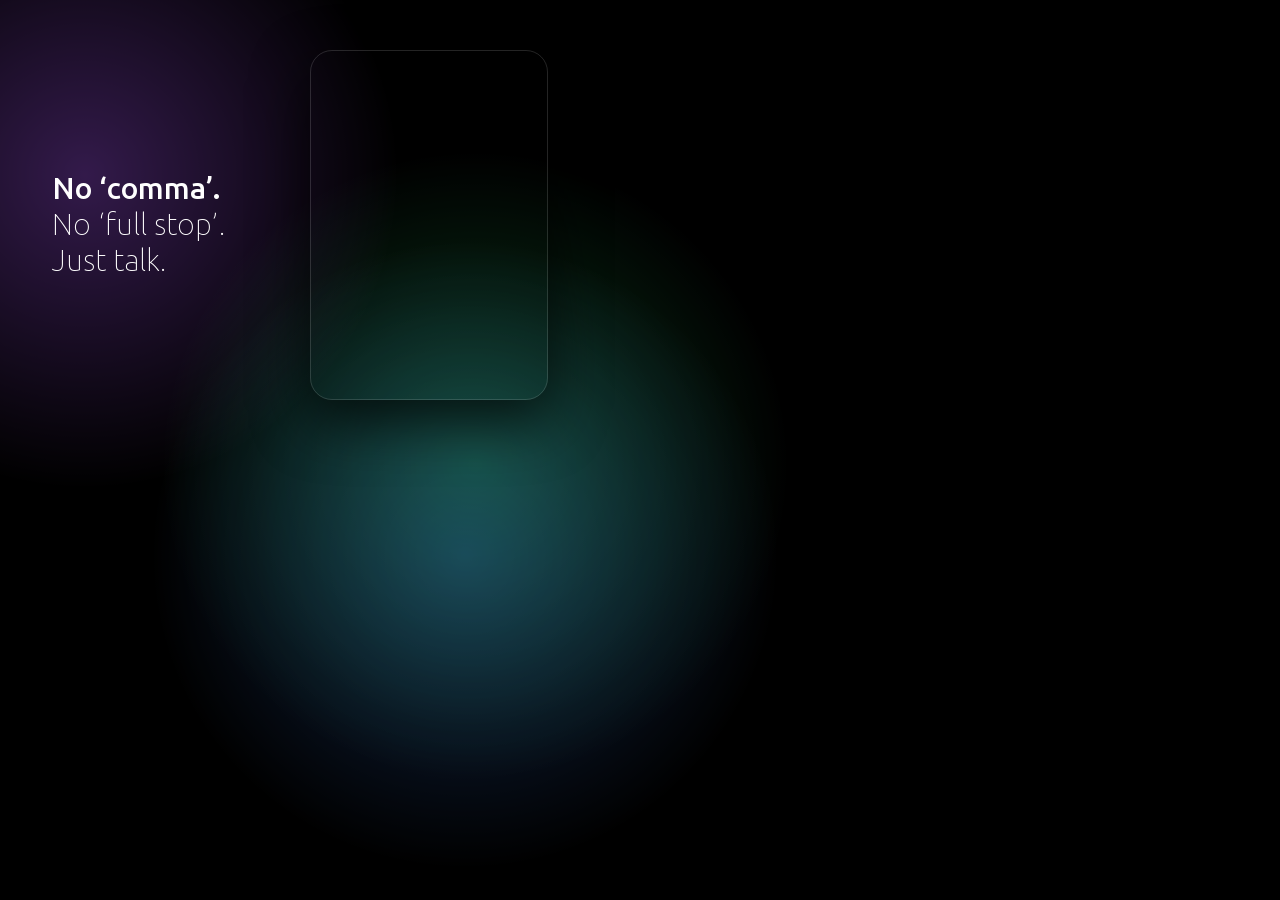
==== marketing/email/card.html @ 22ded140 "feat(marketing): the tester invitation, written for people who already dictate The recipients are th" ====
<!doctype html>
<meta charset="utf-8">
<title>email card</title>
<!--
  One landscape card for the tester-invitation email.

  WHY A SEPARATE TEMPLATE FROM caption.html

  The store screenshots are 9:16 portrait, because that is the shape Play shows. An email is read in
  a column roughly 600px wide, where a 9:16 image is a thousand pixels tall and nobody scrolls it.
  So the card is landscape and the phone lies beside the words rather than under them.

  WHY THE PHONE IS CROPPED

  The full capture is 1440x3120 and the top third is chat history -- someone else's messages, which
  prove nothing. What proves something is the dictated paragraph and the keyboard underneath it with
  the waves running and the timer counting. `crop` is the fraction of the capture to cut from the
  top; the device window then shows the rest at full width, so the type inside stays readable at the
  size an email actually renders.

  Authored at 600x450 and shot at device scale 2, giving 1200x900 -- same trick as caption.html, and
  for the same reason: every number in the stylesheet stays round.
-->
<style>
  @font-face { font-family: 'Ubuntu Sans'; src: url('../../app/src/main/res/font/ubuntu_sans_thin.ttf') format('truetype'); font-weight: 100; }
  @font-face { font-family: 'Ubuntu Sans'; src: url('../../app/src/main/res/font/ubuntu_sans_regular.ttf') format('truetype'); font-weight: 400; }
  @font-face { font-family: 'Ubuntu Sans'; src: url('../../app/src/main/res/font/ubuntu_sans_semibold.ttf') format('truetype'); font-weight: 600; }

  html, body { margin: 0; padding: 0; }
  body {
    width: 600px; height: 450px; overflow: hidden;
    background: #000;
    font-family: 'Ubuntu Sans', sans-serif;
    color: #fff;
    position: relative;
    display: flex; flex-direction: row; align-items: center;
  }

  /* The same three blobs as the store images and the app's wizard, held still. Arrangement is
     re-tuned for a landscape frame: the purple anchors the text side, the green lifts the phone. */
  .blob {
    position: absolute; border-radius: 50%;
    width: 630px; height: 630px;                /* 140vmin of a 450px min side */
    mix-blend-mode: screen; opacity: 0.30;
    pointer-events: none;
  }
  .purple { background: radial-gradient(ellipse, #a855f7 0%, transparent 70%); left: -230px; top: -140px; }
  .green  { background: radial-gradient(ellipse, #22c55e 0%, transparent 70%); right: -190px; top:  150px; }
  .blue   { background: radial-gradient(ellipse, #3b82f6 0%, transparent 70%); left:  150px; top:  240px; }

  .copy { position: relative; z-index: 2; flex: 1 1 auto; padding: 0 30px 0 52px; }
  h1 { margin: 0; font-size: 30px; line-height: 1.2; font-weight: 100; text-wrap: balance; }
  h1 b { font-weight: 600; }
  .note { margin: 18px 0 0; font-size: 14px; font-weight: 400; color: rgba(255,255,255,0.5); }

  /* Same treatment as the store images: an outline and a radius, not a drawn handset. A device
     frame dates the picture to whatever phone it copies. */
  .device {
    position: relative; z-index: 2; flex: 0 0 auto;
    width: 236px; height: 348px; margin-right: 52px;
    border-radius: 22px; overflow: hidden;
    border: 1px solid rgba(255,255,255,0.14);
    box-shadow: 0 20px 56px rgba(0,0,0,0.7);
  }
  .device img { display: block; height: auto; max-width: none; }
</style>

<div class="blob purple"></div>
<div class="blob green"></div>
<div class="blob blue"></div>

<div class="copy">
  <h1><b id="lead">No &lsquo;comma&rsquo;.</b> <span id="rest">No &lsquo;full stop&rsquo;. Just talk.</span></h1>
  <p class="note" id="note" hidden></p>
</div>

<div class="device"><img id="shot" alt=""></div>

<script>
  const q = new URLSearchParams(location.search);
  const shot = q.get('shot');
  const lead = q.get('lead');
  const rest = q.get('rest');
  const note = q.get('note');
  const crop   = parseFloat(q.get('crop')   || '0');
  const zoom   = parseFloat(q.get('zoom')   || '1');
  const focusx = parseFloat(q.get('focusx') || '0.5');

  if (lead !== null) document.getElementById('lead').textContent = lead;
  if (rest !== null) document.getElementById('rest').textContent = rest;
  if (note) {
    const el = document.getElementById('note');
    el.textContent = note;
    el.hidden = false;
  }

  // The capture is laid out at `zoom` times the device width, then pulled left and up so the window
  // lands on the part that carries the argument. Both offsets are clamped, so the window can never
  // run off the image and leave a black band -- which also means zoom=1 needs no special case: the
  // horizontal clamp collapses to zero on its own.
  const img = document.getElementById('shot');
  if (shot) {
    img.addEventListener('load', () => {
      const dev = img.parentElement;
      const w = dev.clientWidth * zoom;
      const h = w * img.naturalHeight / img.naturalWidth;
      img.style.width = `${w}px`;
      const clamp = (v, lo) => Math.min(0, Math.max(lo, v));
      img.style.marginLeft = `${clamp(-(focusx * w - dev.clientWidth / 2), -(w - dev.clientWidth))}px`;
      img.style.marginTop  = `${clamp(-(crop * h), -(h - dev.clientHeight))}px`;
    });
    img.src = shot;
  }
</script>
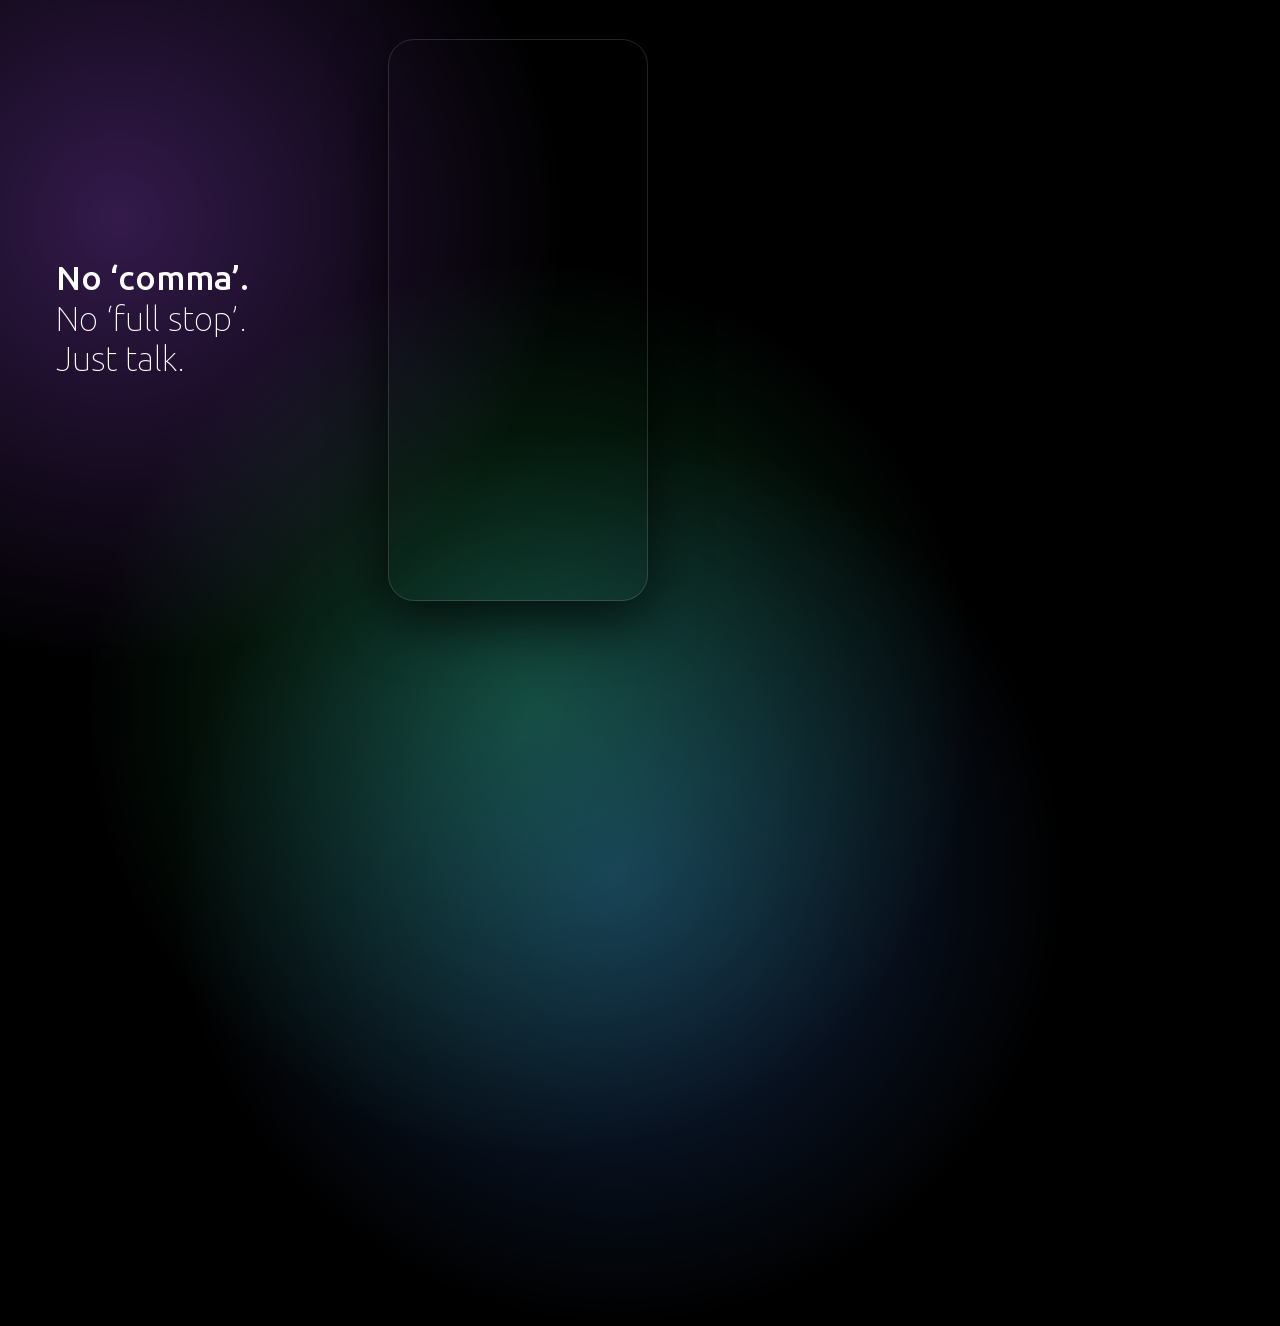
==== commit 4a8b576f: "fix(marketing): cropping the header off the WhatsApp shot also cropped off WhatsApp The cards were c" ====
--- a/marketing/email/card.html
+++ b/marketing/email/card.html
@@ -10,16 +10,19 @@
   a column roughly 600px wide, where a 9:16 image is a thousand pixels tall and nobody scrolls it.
   So the card is landscape and the phone lies beside the words rather than under them.
 
-  WHY THE PHONE IS CROPPED
+  WHY THE PHONE IS SHOWN WHOLE
 
-  The full capture is 1440x3120 and the top third is chat history -- someone else's messages, which
-  prove nothing. What proves something is the dictated paragraph and the keyboard underneath it with
-  the waves running and the timer counting. `crop` is the fraction of the capture to cut from the
-  top; the device window then shows the rest at full width, so the type inside stays readable at the
-  size an email actually renders.
+  An earlier version cropped hard, on the theory that the top of a capture is chat history and the
+  argument lives in the dictated paragraph and the keyboard. That was wrong for a reason worth
+  writing down: cropping away the header also crops away WhatsApp. A screenshot that could be any
+  messaging app proves nothing about dictating in the apps people actually use, and the same goes for
+  a home screen that no longer reads as a home screen. Recognition IS the argument here.
 
-  Authored at 600x450 and shot at device scale 2, giving 1200x900 -- same trick as caption.html, and
-  for the same reason: every number in the stylesheet stays round.
+  So the frame grew instead of the picture shrinking. `crop`, `zoom` and `focusx` still exist for a
+  capture that genuinely needs them; both current cards use none of them.
+
+  Authored at 700x640 and shot at device scale 2, giving 1400x1280 -- which displays at 600x549 in an
+  email column, tall enough for a whole phone and short enough that nobody has to scroll it.
 -->
 <style>
   @font-face { font-family: 'Ubuntu Sans'; src: url('../../app/src/main/res/font/ubuntu_sans_thin.ttf') format('truetype'); font-weight: 100; }
@@ -28,7 +31,7 @@
 
   html, body { margin: 0; padding: 0; }
   body {
-    width: 600px; height: 450px; overflow: hidden;
+    width: 700px; height: 640px; overflow: hidden;
     background: #000;
     font-family: 'Ubuntu Sans', sans-serif;
     color: #fff;
@@ -40,25 +43,27 @@
      re-tuned for a landscape frame: the purple anchors the text side, the green lifts the phone. */
   .blob {
     position: absolute; border-radius: 50%;
-    width: 630px; height: 630px;                /* 140vmin of a 450px min side */
+    width: 896px; height: 896px;                /* 140vmin of a 640px min side */
     mix-blend-mode: screen; opacity: 0.30;
     pointer-events: none;
   }
-  .purple { background: radial-gradient(ellipse, #a855f7 0%, transparent 70%); left: -230px; top: -140px; }
-  .green  { background: radial-gradient(ellipse, #22c55e 0%, transparent 70%); right: -190px; top:  150px; }
-  .blue   { background: radial-gradient(ellipse, #3b82f6 0%, transparent 70%); left:  150px; top:  240px; }
+  .purple { background: radial-gradient(ellipse, #a855f7 0%, transparent 70%); left: -330px; top: -230px; }
+  .green  { background: radial-gradient(ellipse, #22c55e 0%, transparent 70%); right: -280px; top:  260px; }
+  .blue   { background: radial-gradient(ellipse, #3b82f6 0%, transparent 70%); left:  170px; top:  430px; }
 
-  .copy { position: relative; z-index: 2; flex: 1 1 auto; padding: 0 30px 0 52px; }
-  h1 { margin: 0; font-size: 30px; line-height: 1.2; font-weight: 100; text-wrap: balance; }
-  h1 b { font-weight: 600; }
-  .note { margin: 18px 0 0; font-size: 14px; font-weight: 400; color: rgba(255,255,255,0.5); }
+  .copy { position: relative; z-index: 2; flex: 1 1 auto; padding: 0 28px 0 56px; }
+  h1 { margin: 0; font-size: 34px; line-height: 1.2; font-weight: 100; text-wrap: balance; }
+  /* The lead sits on its own line. Inline, the weight change lands mid-sentence and the phrase that
+     is supposed to hit first gets swallowed by the wrap. */
+  h1 b { font-weight: 600; display: block; }
+  .note { margin: 20px 0 0; font-size: 15px; font-weight: 400; color: rgba(255,255,255,0.5); }
 
   /* Same treatment as the store images: an outline and a radius, not a drawn handset. A device
      frame dates the picture to whatever phone it copies. */
   .device {
     position: relative; z-index: 2; flex: 0 0 auto;
-    width: 236px; height: 348px; margin-right: 52px;
-    border-radius: 22px; overflow: hidden;
+    width: 258px; height: 560px; margin-right: 52px;
+    border-radius: 26px; overflow: hidden;
     border: 1px solid rgba(255,255,255,0.14);
     box-shadow: 0 20px 56px rgba(0,0,0,0.7);
   }
